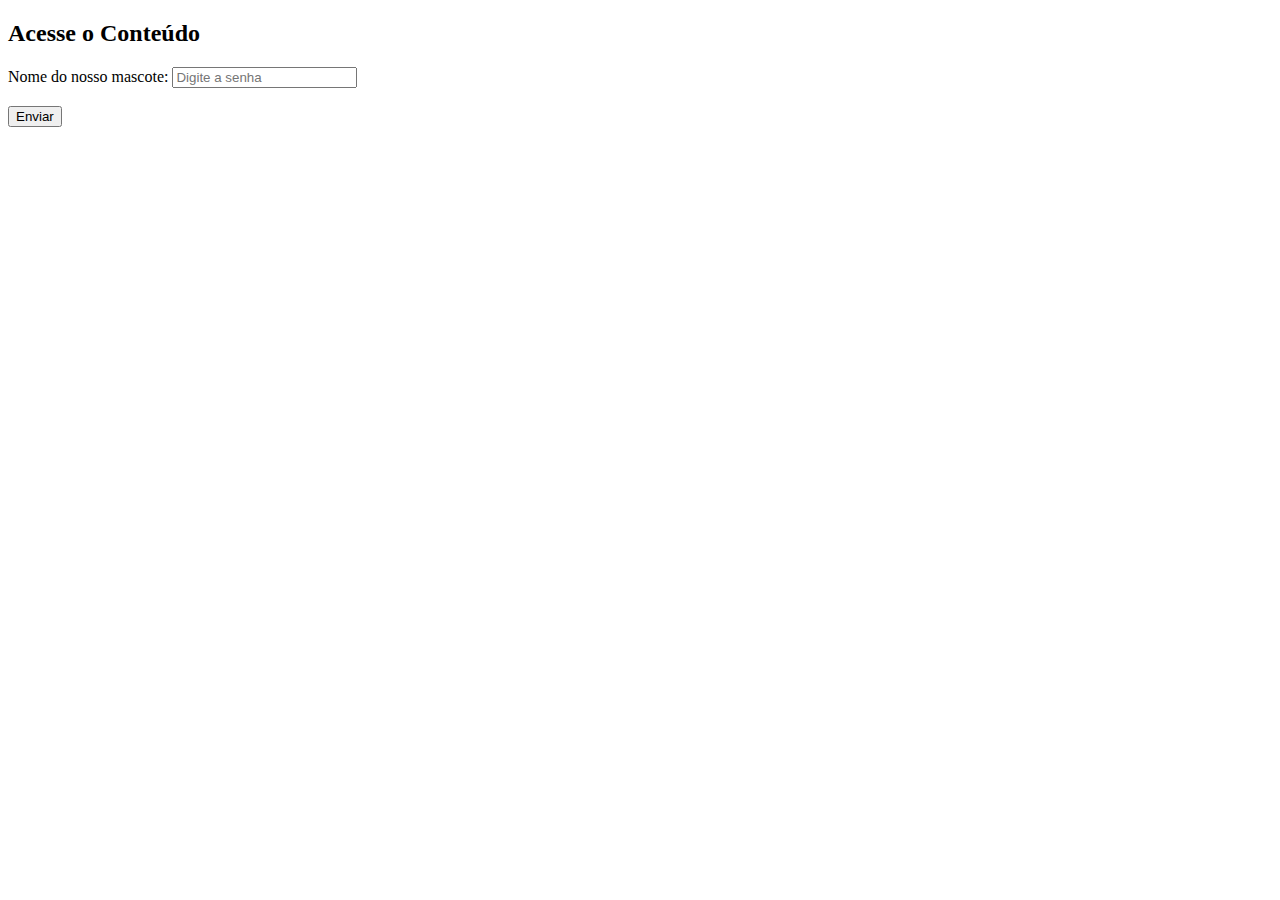
==== index.html @ d6246fcc "Update and rename arthur.html.html to index.html" ====
<!DOCTYPE html>
<html lang="pt-BR">
<head>
    <meta charset="UTF-8">
    <meta name="viewport" content="width=device-width, initial-scale=1.0">
    <link rel="stylesheet" href="css/styles.css">
    <title>Acesso Restrito</title>
</head>
<body>
    <!-- Formulário de Acesso -->
    <div id="access-form">
        <h2>Acesse o Conteúdo</h2>
        <form id="form">
            <label for="password">Nome do nosso mascote:</label>
            <input type="password" id="password" name="password" placeholder="Digite a senha" required>
            <br><br>
            <button type="submit">Enviar</button>
        </form>
    </div>

    <!-- Conteúdo Principal -->
    <div id="main-content" style="display: none;">
        <main>
            <h1>Parabéns Maninho!!!</h1>
            <section>
                <h4> <p>felizzz aniversário maninhooo🥳🥳🥳🥳 🎂 🎂 🎂 primeiramente, quero agradecer a você</p>
                   <p>por tudo que fez por mim esse ano, pelo tanto que você me ajudou e teve paciência, sei que</p>
                    <p>foi insuportável eu ficar o tempo todo falando da mesma coisaKKKKKKKKKKKK. Segundo, quero</p>
                    <p>te lembrar maninho, que você é muito importante pra mim, muito especial e que considero</p>
                    <p>você um irmão. Espero que realize seus sonhos e que os seus sonhos sejam os mesmos que</p>
                    <p>Deus tem pra você. Sei que se for da vontade dele, algum dia você terá a família como</p>
                    <p>tanto almeja, e será o pai que sempre quis ser. Que Deus lhe abençoe e cuide de você 
                     maninho, te amo.</p> </h4>
            </section>
            <section>
                <h2>Bem, agora vamos falar algumas características desse bonitão</h2>
                <img src="imagens/foto1.jpg" alt="Arthur lindão" height="300" width="300">
                <ol>
                    <li>Bonito</li>
                    <li>Inteligente</li>
                    <li>Esforçado</li>
                    <li>Ótimo amigo (irmão)</li>
                </ol>
                <img src="imagens/foto2.jpg" alt="Arthur lindão" height="300" width="300">
            </section>
            <section>
                <h4></h4>
                <h1></h1>
            </section>
        </main>
    </div>

    <!-- Incluindo o arquivo JavaScript -->
    <script src="js/scripts.js"></script>
</body>
</html>
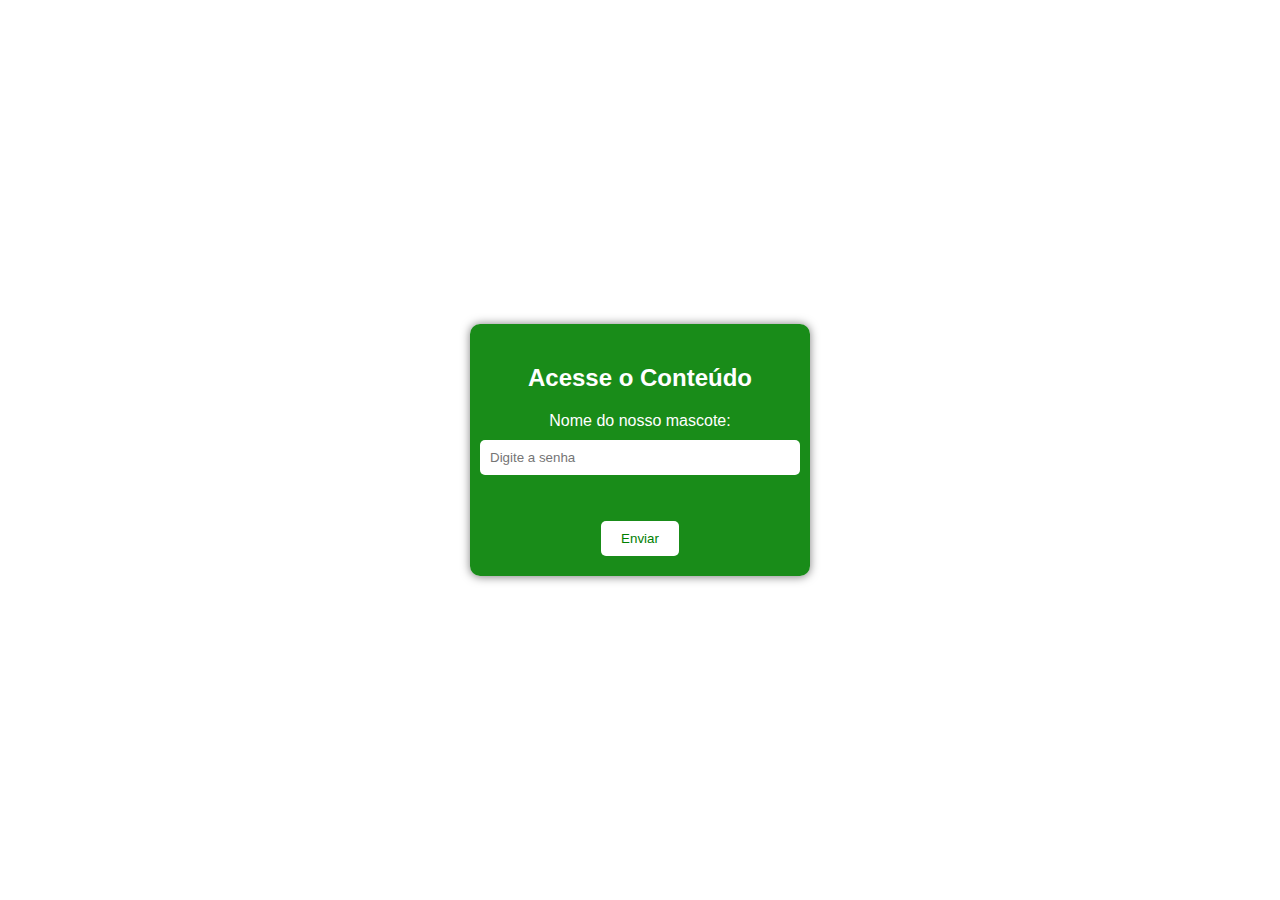
==== commit e221cf5e: "Update index.html" ====
--- a/index.html
+++ b/index.html
@@ -3,7 +3,7 @@
 <head>
     <meta charset="UTF-8">
     <meta name="viewport" content="width=device-width, initial-scale=1.0">
-    <link rel="stylesheet" href="css/styles.css">
+    <link rel="stylesheet" href="styles.css">
     <title>Acesso Restrito</title>
 </head>
 <body>
@@ -23,25 +23,27 @@
         <main>
             <h1>Parabéns Maninho!!!</h1>
             <section>
-                <h4> <p>felizzz aniversário maninhooo🥳🥳🥳🥳 🎂 🎂 🎂 primeiramente, quero agradecer a você</p>
-                   <p>por tudo que fez por mim esse ano, pelo tanto que você me ajudou e teve paciência, sei que</p>
+                <h4>
+                    <p>felizzz aniversário maninhooo🥳🥳🥳🥳 🎂 🎂 🎂 primeiramente, quero agradecer a você</p>
+                    <p>por tudo que fez por mim esse ano, pelo tanto que você me ajudou e teve paciência, sei que</p>
                     <p>foi insuportável eu ficar o tempo todo falando da mesma coisaKKKKKKKKKKKK. Segundo, quero</p>
                     <p>te lembrar maninho, que você é muito importante pra mim, muito especial e que considero</p>
                     <p>você um irmão. Espero que realize seus sonhos e que os seus sonhos sejam os mesmos que</p>
                     <p>Deus tem pra você. Sei que se for da vontade dele, algum dia você terá a família como</p>
                     <p>tanto almeja, e será o pai que sempre quis ser. Que Deus lhe abençoe e cuide de você 
-                     maninho, te amo.</p> </h4>
+                     maninho, te amo.</p> 
+                </h4>
             </section>
             <section>
                 <h2>Bem, agora vamos falar algumas características desse bonitão</h2>
-                <img src="imagens/foto1.jpg" alt="Arthur lindão" height="300" width="300">
+                <img src="foto1.jpg" alt="Arthur lindão" height="300" width="300">
                 <ol>
                     <li>Bonito</li>
                     <li>Inteligente</li>
                     <li>Esforçado</li>
                     <li>Ótimo amigo (irmão)</li>
                 </ol>
-                <img src="imagens/foto2.jpg" alt="Arthur lindão" height="300" width="300">
+                <img src="foto2.jpg" alt="Arthur lindão" height="300" width="300">
             </section>
             <section>
                 <h4></h4>
@@ -51,6 +53,6 @@
     </div>
 
     <!-- Incluindo o arquivo JavaScript -->
-    <script src="js/scripts.js"></script>
+    <script src="scripts.js"></script>
 </body>
 </html>
--- a/styles.css
+++ b/styles.css
@@ -0,0 +1,87 @@
+body {
+    background-size: cover; /* Ajusta a imagem para cobrir todo o fundo */
+    background-repeat: no-repeat; /* Evita que a imagem se repita */
+    background-position: center; /* Centraliza a imagem de fundo */
+    background-attachment: fixed; /* Faz com que a imagem de fundo permaneça fixa ao rolar a página */
+    color: white;
+    font-family: Arial, sans-serif;
+    margin: 0;
+    padding: 0;
+    text-align: center;
+}
+
+#access-form {
+    background-color: rgba(0, 128, 0, 0.9); /* Fundo verde com opacidade */
+    color: white;
+    padding: 20px;
+    border-radius: 10px;
+    position: absolute;
+    top: 50%;
+    left: 50%;
+    transform: translate(-50%, -50%);
+    width: 300px;
+    box-shadow: 0 0 10px rgba(0, 0, 0, 0.5);
+}
+
+#access-form h2 {
+    margin-bottom: 20px;
+}
+
+#access-form form {
+    display: flex;
+    flex-direction: column;
+    align-items: center;
+}
+
+#access-form input {
+    padding: 10px;
+    margin: 10px 0;
+    width: 100%;
+    border: none;
+    border-radius: 5px;
+}
+
+#access-form button {
+    padding: 10px 20px;
+    background-color: white;
+    color: green;
+    border: none;
+    border-radius: 5px;
+    cursor: pointer;
+}
+
+#access-form button:hover {
+    background-color: lightgray;
+}
+
+#main-content {
+    padding: 20px;
+}
+
+section {
+    margin: 20px auto;
+    width: 80%;
+}
+
+img {
+    display: block;
+    margin: 20px auto;
+    max-width: 100%;
+    height: auto;
+}
+
+/* Adaptando para dispositivos móveis */
+@media (max-width: 600px) {
+    section {
+        width: 100%;
+        padding: 10px;
+    }
+
+    h1, h2, h4 {
+        font-size: 16px;
+    }
+}
+
+
+
+  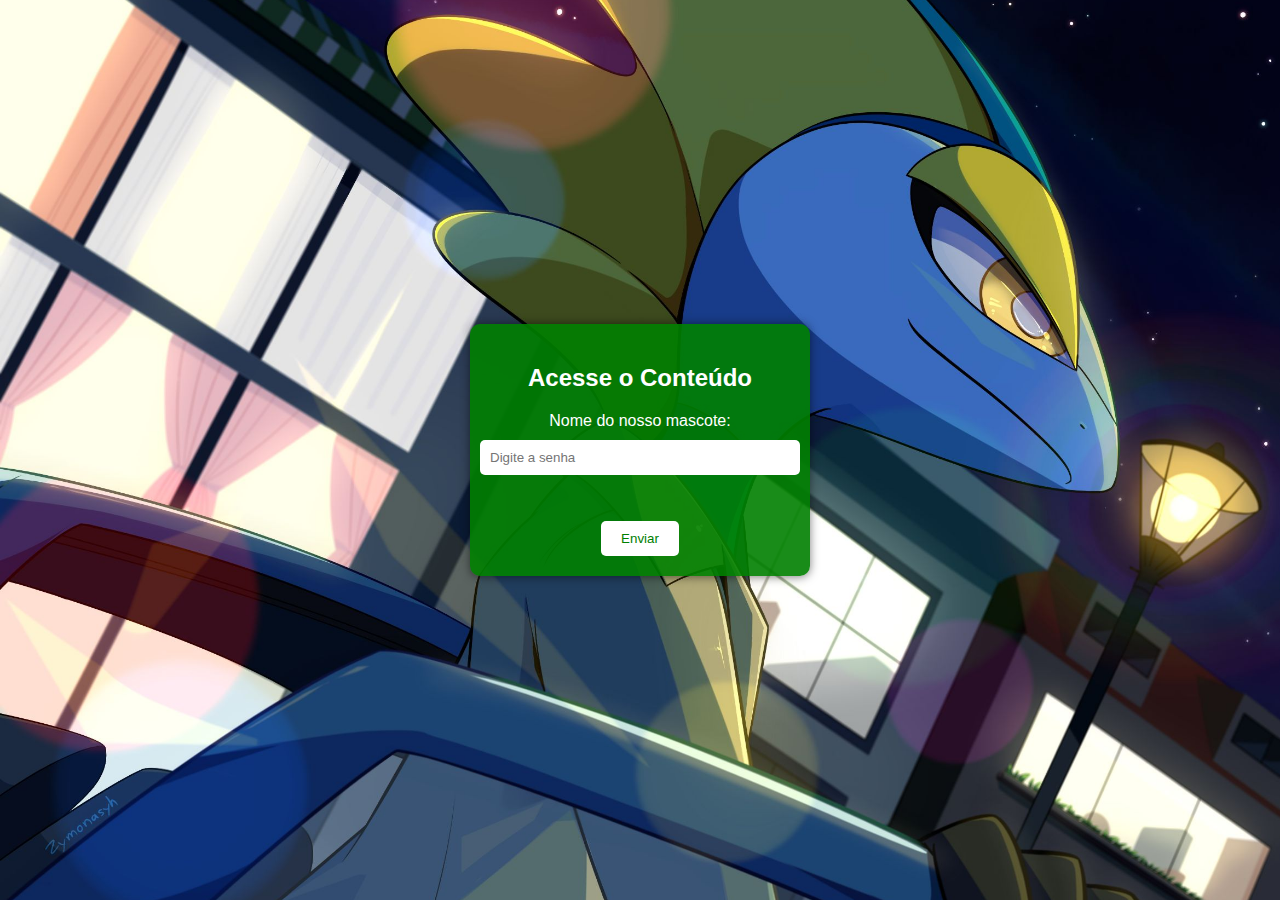
==== commit a400e187: "Update index.html" ====
--- a/index.html
+++ b/index.html
@@ -24,25 +24,26 @@
             <h1>Parabéns Maninho!!!</h1>
             <section>
                 <h4>
-                    <p>felizzz aniversário maninhooo🥳🥳🥳🥳 🎂 🎂 🎂 primeiramente, quero agradecer a você</p>
-                    <p>por tudo que fez por mim esse ano, pelo tanto que você me ajudou e teve paciência, sei que</p>
-                    <p>foi insuportável eu ficar o tempo todo falando da mesma coisaKKKKKKKKKKKK. Segundo, quero</p>
-                    <p>te lembrar maninho, que você é muito importante pra mim, muito especial e que considero</p>
-                    <p>você um irmão. Espero que realize seus sonhos e que os seus sonhos sejam os mesmos que</p>
-                    <p>Deus tem pra você. Sei que se for da vontade dele, algum dia você terá a família como</p>
-                    <p>tanto almeja, e será o pai que sempre quis ser. Que Deus lhe abençoe e cuide de você 
-                     maninho, te amo.</p> 
+                    felizzz aniversário maninhooo🥳🥳🥳🥳 🎂 🎂 🎂 primeiramente, quero agradecer a você
+                    por tudo que fez por mim esse ano, pelo tanto que você me ajudou e teve paciência, sei que
+                    foi insuportável eu ficar o tempo todo falando da mesma coisaKKKKKKKKKKKK.</h4> <h4>Segundo, quero
+                    te lembrar maninho, que você é muito importante pra mim, muito especial e que considero
+                    você um irmão. Espero que realize seus sonhos e que os seus sonhos sejam os mesmos que
+                    Deus tem pra você. Sei que se for da vontade dele, algum dia você terá a família como
+                    tanto almeja, e será o pai que sempre quis ser. Que Deus lhe abençoe e cuide de você 
+                     maninho, te amo.
                 </h4>
             </section>
             <section>
                 <h2>Bem, agora vamos falar algumas características desse bonitão</h2>
                 <img src="foto1.jpg" alt="Arthur lindão" height="300" width="300">
-                <ol>
+                <ul>
                     <li>Bonito</li>
                     <li>Inteligente</li>
                     <li>Esforçado</li>
+                    <li>Cheiroso</li>
                     <li>Ótimo amigo (irmão)</li>
-                </ol>
+                </ul>
                 <img src="foto2.jpg" alt="Arthur lindão" height="300" width="300">
             </section>
             <section>
